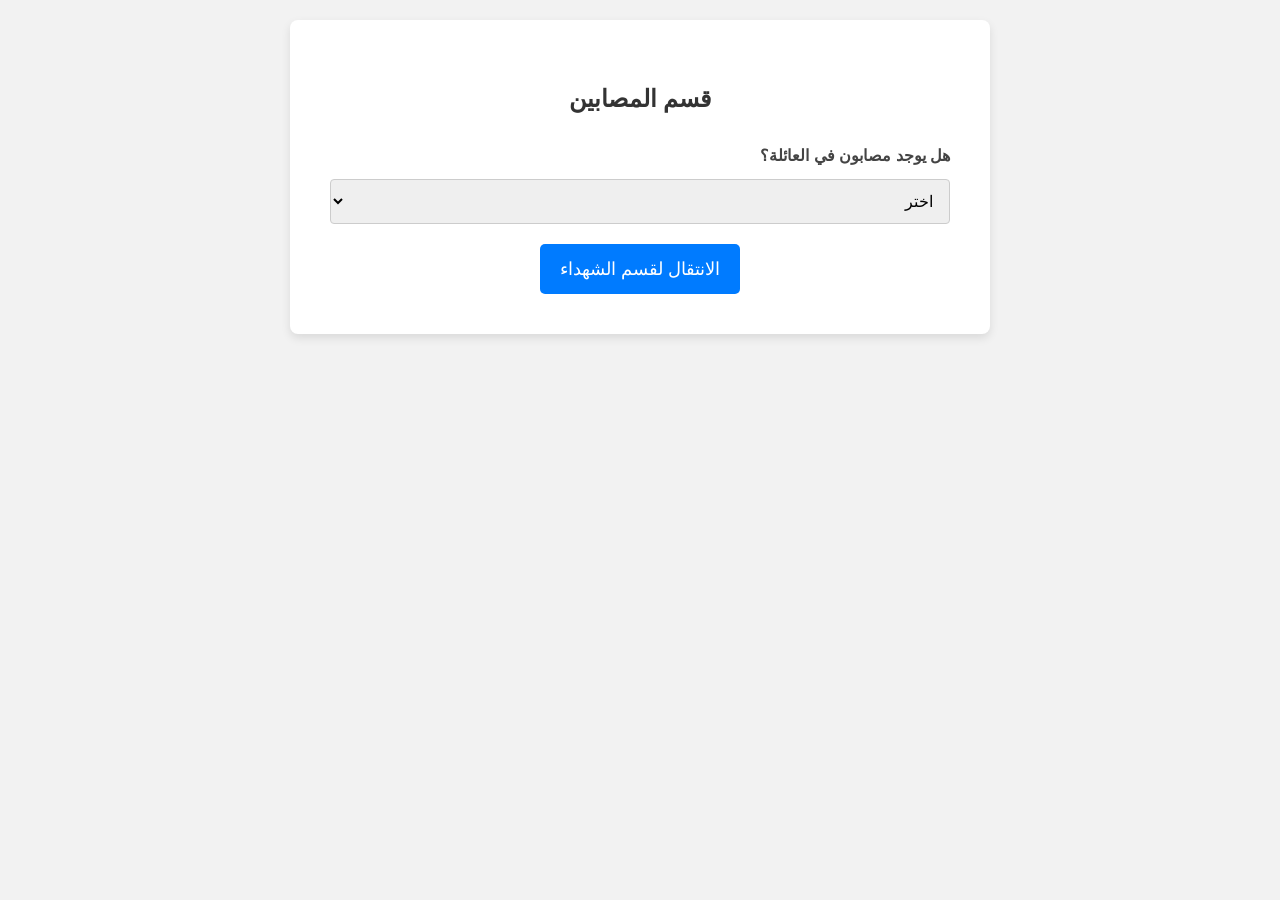
==== injured.html @ 0275513c "first commit" ====
<!DOCTYPE html>
<html lang="ar" dir="rtl">
<head>
    <meta charset="UTF-8">
    <meta name="viewport" content="width=device-width, initial-scale=1.0">
    <title>قسم المصابين</title>
    <link rel="stylesheet" href="CSS/FormStyle.css">
</head>
<body>

<div class="container">
    <h2>قسم المصابين</h2>

    <label>هل يوجد مصابون في العائلة؟</label>
    <select id="hasInjured" onchange="toggleInjured()">
        <option value="" selected disabled>اختر</option>
        <option value="yes">نعم</option>
        <option value="no">لا</option>
    </select>

    <div id="injuredSection" style="display:none;">
        <div id="injuredContainer"></div>
        <button type="button" onclick="addInjured()">إضافة مصاب</button>
    </div>

    <br>
    <button type="button" onclick="saveInjured()"> الانتقال لقسم الشهداء</button>
</div>

<script src="JS/InjuredLogic.js"></script>
</body>
</html>
---- CSS/FormStyle.css ----
/* =========================================
   إعدادات عامة (Global Reset)
   ========================================= */
   * {
    box-sizing: border-box; /* يمنع الحواف من زيادة عرض العنصر */
}

body {
    margin: 0;
    padding: 0;
    background-color: #f2f2f2;
    font-family: 'Segoe UI', Tahoma, Geneva, Verdana, sans-serif; /* خط أجمل */
    direction: rtl; /* لضمان اتجاه النص للعربية */
    line-height: 1.6;
}

/* =========================================
   الحاوية الرئيسية (Container)
   ========================================= */
.container {
    width: 95%; /* للجوال: تأخذ 95% من عرض الشاشة */
    max-width: 700px; /* للكمبيوتر: لا تتجاوز 700 بكسل */
    margin: 20px auto; /* مسافة من الأعلى والأسفل */
    background-color: #fff;
    padding: 20px; /* تقليل الهوامش الداخلية قليلاً للجوال */
    border-radius: 8px;
    box-shadow: 0 4px 10px rgba(0,0,0,0.1); /* ظل خفيف للجمالية */
}

h2 {
    text-align: center;
    margin-bottom: 25px;
    color: #333;
    font-size: 24px;
}

/* =========================================
   الحقول والعناصر (Inputs & Elements)
   ========================================= */
fieldset {
    border: 1px solid #ddd;
    margin-bottom: 20px;
    padding: 15px;
    border-radius: 5px;
    background-color: #fafafa;
}

legend {
    padding: 0 10px;
    font-weight: bold;
    color: #555;
    font-size: 1.1em;
}

label {
    display: block;
    margin-top: 15px;
    margin-bottom: 5px;
    font-weight: 600;
    color: #444;
}

/* توحيد تنسيق جميع المدخلات */
input,
textarea,
select {
    width: 100%; /* عرض كامل لتسهيل الاستخدام على الجوال */
    padding: 12px; /* تكبير المساحة للمس */
    margin-top: 5px;
    border: 1px solid #ccc;
    border-radius: 4px;
    font-size: 16px; /* خط مريح للقراءة */
    outline: none;
    transition: border 0.3s;
}

input:focus,
select:focus,
textarea:focus {
    border-color: #007bff; /* تلوين الإطار عند الكتابة */
    box-shadow: 0 0 5px rgba(0, 123, 255, 0.2);
}

/* =========================================
   الأزرار (Buttons)
   ========================================= */
button {
    width: 100%; /* للجوال: الزر بعرض كامل الشاشة */
    margin-top: 20px;
    padding: 14px;
    background-color: #007bff;
    color: #fff;
    border: none;
    font-size: 18px;
    border-radius: 5px;
    cursor: pointer;
    transition: background 0.3s ease;
}

button:hover {
    background-color: #0056b3;
}

button:disabled {
    background-color: #ccc;
    cursor: not-allowed;
}

/* أزرار خاصة */
.btn-check,
.Rest {
    text-align: center;
    margin-top: 15px;
}

.next-btn {
    display: flex; /* تحسين المحاذاة */
    align-items: center;
    justify-content: center;
    gap: 10px;
}

.next-btn .arrow {
    font-size: 20px;
    line-height: 1;
}

/* ألوان إضافية للأزرار (اختياري) */
.btn-delete {
    background-color: #dc3545; /* أحمر للحذف */
    margin-top: 10px;
}
.btn-delete:hover { background-color: #c82333; }

.btn-add {
    background-color: #28a745; /* أخضر للإضافة */
}
.btn-add:hover { background-color: #218838; }
/* =========================================
   إعدادات التنقل بين الأقسام (Wizard)
   ========================================= */

/* إخفاء جميع الأقسام بشكل افتراضي */
.form-section {
  display: none;
  animation: fadeIn 0.5s; /* تأثير ظهور ناعم */
}

/* إظهار القسم النشط فقط */
.active-section {
  display: block;
}

/* تأثير الحركة */
@keyframes fadeIn {
  from { opacity: 0; transform: translateY(10px); }
  to { opacity: 1; transform: translateY(0); }
}

/* =========================================
   تعديلات للشاشات الكبيرة (Media Queries)
   ========================================= */
@media (min-width: 600px) {
    /* هذه التنسيقات ستعمل فقط على التابلت والكمبيوتر */
    
    button {
        width: auto; /* الزر يأخذ حجمه الطبيعي ولا يمتد */
        min-width: 200px; /* ولكن لا يقل عن 200 بكسل */
        display: block;
        margin-left: auto;
        margin-right: auto; /* توسيط الزر */
    }

    .container {
        padding: 40px; /* زيادة المساحة الداخلية في الشاشات الكبيرة */
    }
}
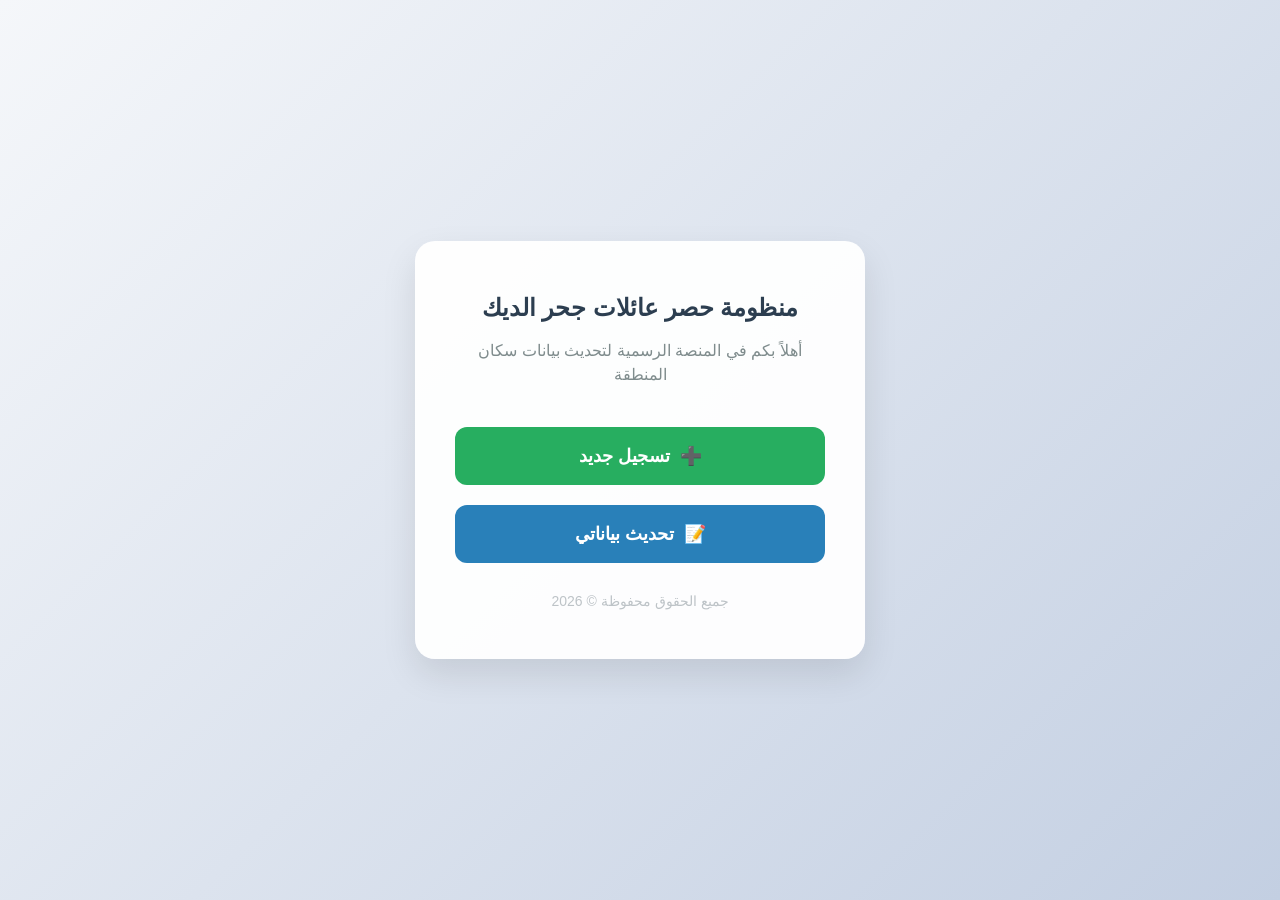
==== commit a8ad22e8: "update new" ====
--- a/injured.html
+++ b/injured.html
@@ -9,24 +9,24 @@
 <body>
 
 <div class="container">
-    <h2>قسم المصابين</h2>
+    <h2>قسم المصابين 🩹</h2>
 
     <label>هل يوجد مصابون في العائلة؟</label>
     <select id="hasInjured" onchange="toggleInjured()">
         <option value="" selected disabled>اختر</option>
-        <option value="yes">نعم</option>
-        <option value="no">لا</option>
+        <option value="yes">نعم، يوجد</option>
+        <option value="no">لا يوجد</option>
     </select>
 
-    <div id="injuredSection" style="display:none;">
+    <div id="injuredSection" style="display:none; margin-top: 20px;">
         <div id="injuredContainer"></div>
-        <button type="button" onclick="addInjured()">إضافة مصاب</button>
+        <button type="button" class="btn-add" onclick="addInjured()" style="background-color: #2196F3; margin-bottom: 20px;">+ إضافة مصاب</button>
     </div>
 
     <br>
-    <button type="button" onclick="saveInjured()"> الانتقال لقسم الشهداء</button>
+    <button type="button" class="btn-submit" id="submitBtn" onclick="saveInjured()">حفظ والانتقال لقسم الشهداء ⬅️</button>
 </div>
 
 <script src="JS/InjuredLogic.js"></script>
 </body>
-</html>
+</html>
